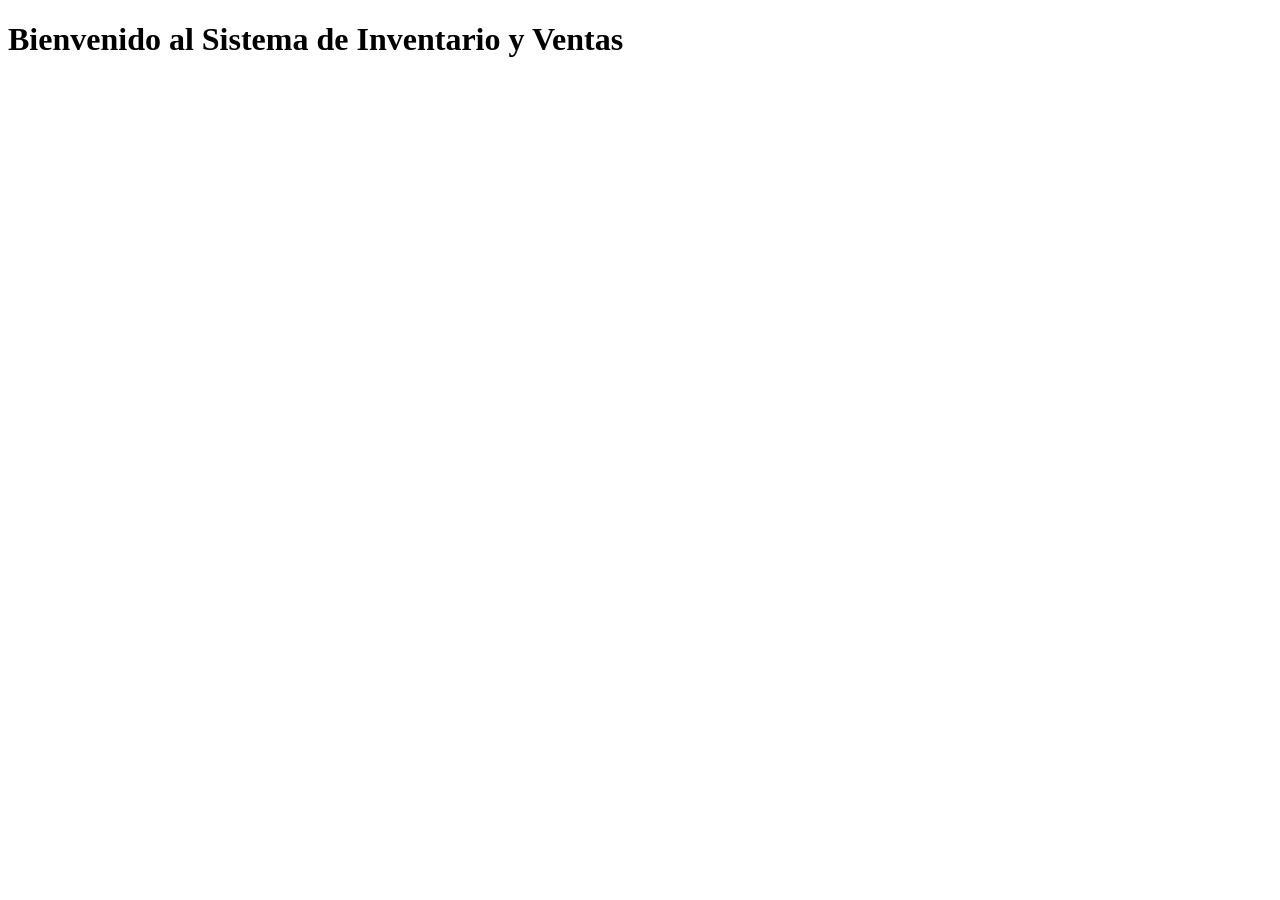
==== index.html @ 8a56aa21 "Crear la estructura inicial del proyecto" ====
<!DOCTYPE html>
<html lang="es">
<head>
    <meta charset="UTF-8">
    <title>Sistema de Inventario - Lydia Rakel Cortez García</title>
</head>
<body>
    <h1>Bienvenido al Sistema de Inventario y Ventas</h1>
</body>
</html>
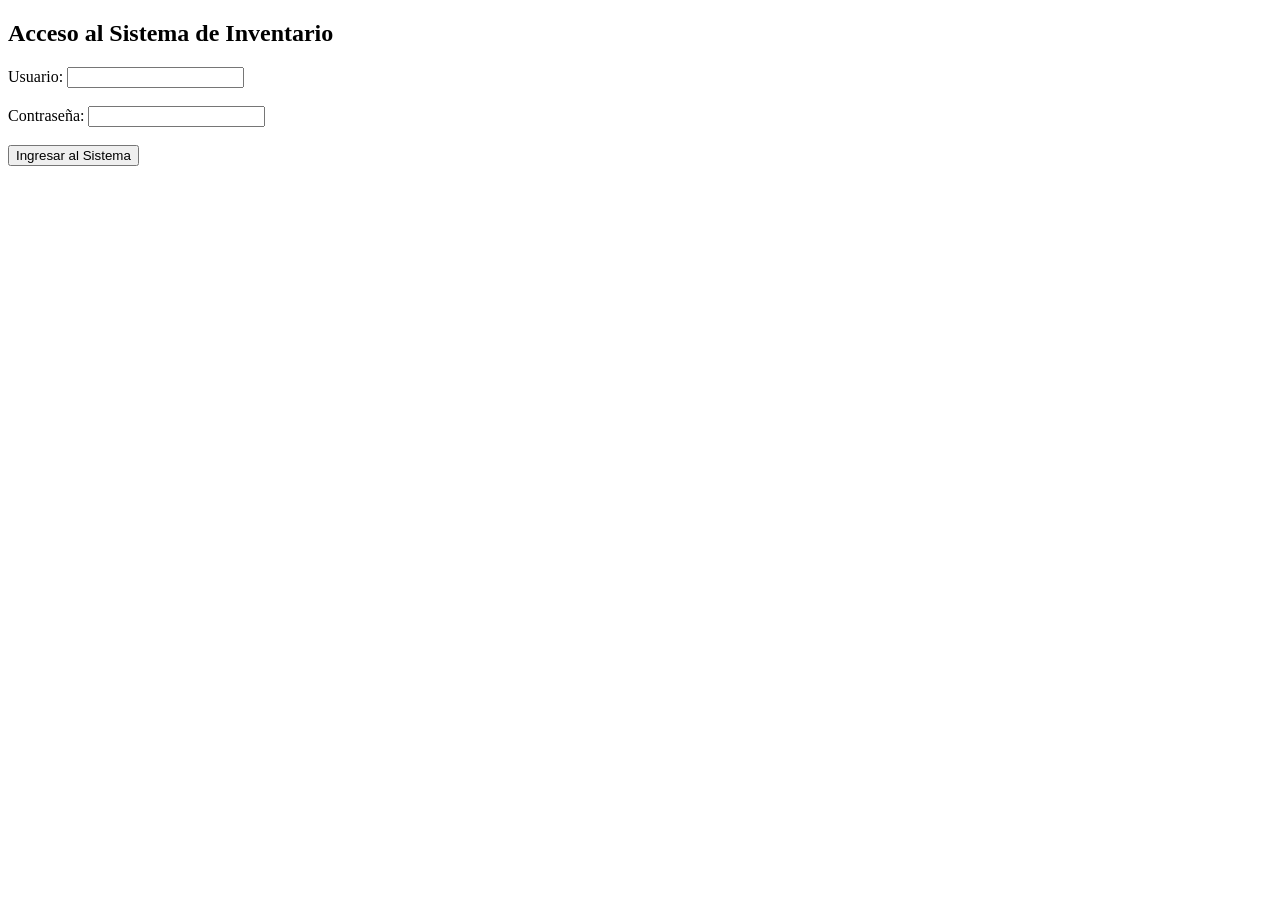
==== commit 3ebe0a87: "Agregado formulario de Login al sistema" ====
--- a/index.html
+++ b/index.html
@@ -5,6 +5,17 @@
     <title>Sistema de Inventario - Lydia Rakel Cortez García</title>
 </head>
 <body>
-    <h1>Bienvenido al Sistema de Inventario y Ventas</h1>
+    <div class="login-container">
+    <h2>Acceso al Sistema de Inventario</h2>
+    <form action="#" method="POST">
+        <label for="usuario">Usuario:</label>
+        <input type="text" id="usuario" name="usuario" required>
+        <br><br>
+        <label for="password">Contraseña:</label>
+        <input type="password" id="password" name="password" required>
+        <br><br>
+        <button type="submit">Ingresar al Sistema</button>
+    </form>
+</div>
 </body>
 </html>
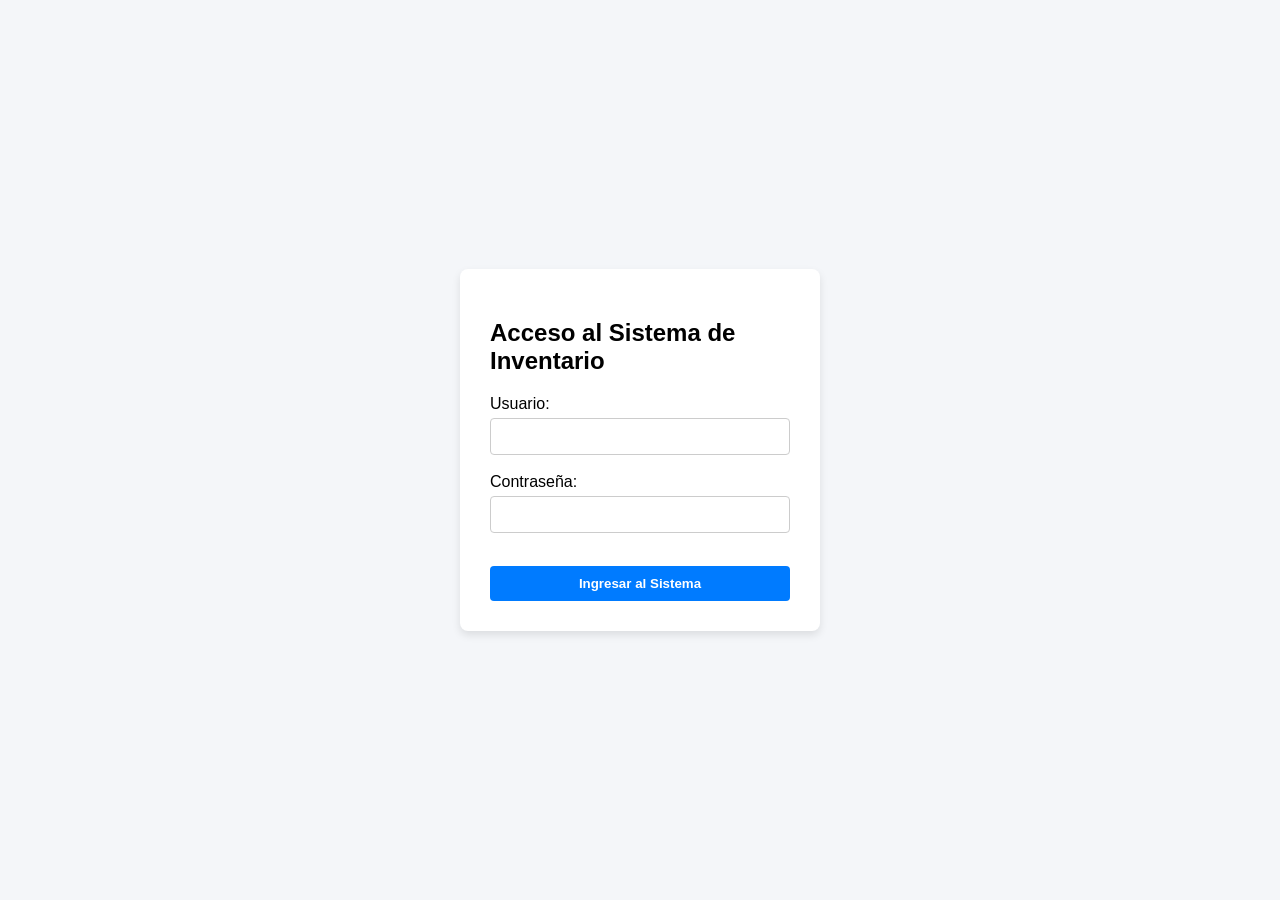
==== commit 69aef240: "Agregado diseño CSS al formulario de Login" ====
--- a/index.html
+++ b/index.html
@@ -3,6 +3,7 @@
 <head>
     <meta charset="UTF-8">
     <title>Sistema de Inventario - Lydia Rakel Cortez García</title>
+    <link rel="stylesheet" href="style.css">
 </head>
 <body>
     <div class="login-container">
--- a/style.css
+++ b/style.css
@@ -0,0 +1,47 @@
+/* 1. Centrar el contenido en la pantalla */
+body {
+    font-family: Arial, sans-serif;
+    background-color: #f4f6f9;
+    display: flex;
+    justify-content: center;
+    align-items: center;
+    height: 100vh;
+    margin: 0;
+}
+
+/* 2. Estilo de la tarjeta del formulario */
+.login-container {
+    background-color: white;
+    padding: 30px;
+    border-radius: 8px;
+    box-shadow: 0 4px 8px rgba(0,0,0,0.1);
+    width: 300px;
+}
+
+/* 3. Diseño de las cajas de texto (inputs) */
+input {
+    width: 100%;
+    padding: 10px;
+    margin-top: 5px;
+    border: 1px solid #ccc;
+    border-radius: 4px;
+    box-sizing: border-box;
+}
+
+/* 4. Diseño del botón de ingreso */
+button {
+    width: 100%;
+    padding: 10px;
+    background-color: #007bff;
+    color: white;
+    border: none;
+    border-radius: 4px;
+    cursor: pointer;
+    font-weight: bold;
+    margin-top: 15px;
+}
+
+/* 5. Efecto al pasar el mouse por el botón */
+button:hover {
+    background-color: #0056b3;
+}
